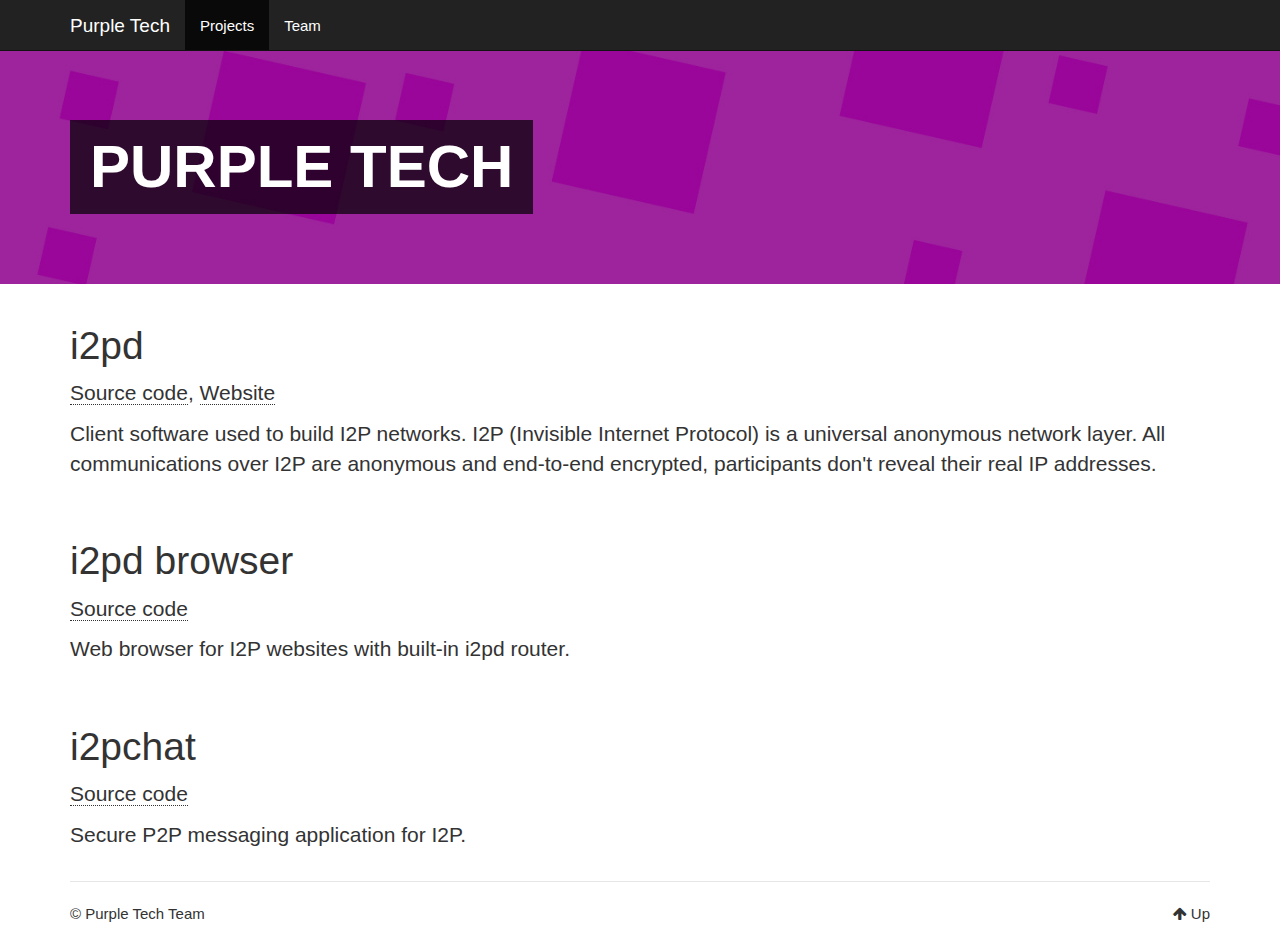
==== pages/projects.html @ a8786c10 "upload beta" ====
<!DOCTYPE html>
<html lang="en" prefix="og: http://ogp.me/ns# fb: https://www.facebook.com/2008/fbml">
<head>
    <title>Projects - Purple Tech</title>
    <!-- Using the latest rendering mode for IE -->
    <meta http-equiv="X-UA-Compatible" content="IE=edge">
    <meta charset="utf-8">
    <meta name="viewport" content="width=device-width, initial-scale=1.0">


    <link href="../images/favicon.png" rel="icon">

<link rel="canonical" href="../pages/projects.html">

        <meta name="author" content="Purple Tech Team" />
        <meta name="description" content="i2pd Source code, Website Client software used to build I2P networks. I2P (Invisible Internet Protocol) is a universal anonymous network layer. All communications over I2P are anonymous and end-to-end encrypted, participants don&#39;t reveal their real IP addresses. i2pd browser Source code Web browser for I2P websites with built-in i2pd router …" />

    <meta property="og:site_name" content="Purple Tech" />
    <meta property="og:type" content="article"/>
    <meta property="og:title" content="Projects"/>
    <meta property="og:url" content="../pages/projects.html"/>
    <meta property="og:description" content="i2pd Source code, Website Client software used to build I2P networks. I2P (Invisible Internet Protocol) is a universal anonymous network layer. All communications over I2P are anonymous and end-to-end encrypted, participants don&#39;t reveal their real IP addresses. i2pd browser Source code Web browser for I2P websites with built-in i2pd router …" />


    <!-- Bootstrap -->
        <link rel="stylesheet" href="../theme/css/bootstrap.cosmo.min.css" type="text/css"/>
    <link href="../theme/css/font-awesome.min.css" rel="stylesheet">

    <link href="../theme/css/pygments/native.css" rel="stylesheet">
    <link rel="stylesheet" href="../theme/css/style.css" type="text/css"/>





</head>
<body>

<div class="navbar navbar-default navbar-fixed-top" role="navigation">
	<div class="container">
        <div class="navbar-header">
            <button type="button" class="navbar-toggle" data-toggle="collapse" data-target=".navbar-ex1-collapse">
                <label for="nav-toggle" id="nav-toggle-label">
                    <span class="sr-only">Toggle navigation</span>
                    <span class="icon-bar"></span>
                    <span class="icon-bar"></span>
                    <span class="icon-bar"></span>
                </label>
            </button>
            <a href="../" class="navbar-brand">
Purple Tech            </a>
        </div>
        <input type="checkbox" id="nav-toggle" hidden>
        <div class="collapse navbar-collapse navbar-ex1-collapse">
            <ul class="nav navbar-nav">
                         <li class="active"><a href="../pages/projects.html">
                             Projects
                          </a></li>
                         <li><a href="../pages/team.html">
                             Team
                          </a></li>
            </ul>
            <ul class="nav navbar-nav navbar-right">
            </ul>
        </div>
        <!-- /.navbar-collapse -->
    </div>
</div> <!-- /.navbar -->
<!-- Banner -->
<style>
	#banner{
	    background-image:url("../images/banner.jpg");
	}
        body {
            padding-top: 50px;
        }
</style>

<div id="banner">
	<div class="container">
		<div class="copy">
			<h1>Purple Tech</h1>
		</div>
	</div>
</div><!-- End Banner -->
<div class="container">
    <div class="row">
        <div class="col-lg-12">
    <section id="content" class="body">
        
        <div class="entry-content">
            <h1>i2pd</h1>
<p><a href="https://github.com/PurpleI2P/i2pd">Source code</a>, <a href="http://i2pd.website">Website</a></p>
<p>Client software used to build I2P networks. I2P (Invisible Internet Protocol) is a universal anonymous network layer. All communications over I2P are anonymous and end-to-end encrypted, participants don't reveal their real IP addresses.</p>
<p><br></p>
<h1>i2pd browser</h1>
<p><a href="https://github.com/PurpleI2P/i2pdbroser">Source code</a></p>
<p>Web browser for I2P websites with built-in i2pd router.</p>
<p><br></p>
<h1>i2pchat</h1>
<p><a href="https://github.com/hypnosis-i2p/i2pchat">Source code</a></p>
<p>Secure P2P messaging application for I2P.</p>
        </div>
    </section>
        </div>
    </div>
</div>
<footer>
   <div class="container">
      <hr>
      <div class="row">
         <div class="col-xs-10">&copy;  Purple Tech Team
         </div>
         <div class="col-xs-2"><p class="pull-right"><i class="fa fa-arrow-up"></i> <a href="#">Up</a></p></div>
      </div>
   </div>
</footer>
</body>
</html>
---- theme/css/pygments/native.css ----
.highlight pre .hll { background-color: #404040 }
.highlight pre  { background: #202020; color: #d0d0d0 }
.highlight pre .c { color: #999999; font-style: italic } /* Comment */
.highlight pre .err { color: #a61717; background-color: #e3d2d2 } /* Error */
.highlight pre .esc { color: #d0d0d0 } /* Escape */
.highlight pre .g { color: #d0d0d0 } /* Generic */
.highlight pre .k { color: #6ab825; font-weight: bold } /* Keyword */
.highlight pre .l { color: #d0d0d0 } /* Literal */
.highlight pre .n { color: #d0d0d0 } /* Name */
.highlight pre .o { color: #d0d0d0 } /* Operator */
.highlight pre .x { color: #d0d0d0 } /* Other */
.highlight pre .p { color: #d0d0d0 } /* Punctuation */
.highlight pre .cm { color: #999999; font-style: italic } /* Comment.Multiline */
.highlight pre .cp { color: #cd2828; font-weight: bold } /* Comment.Preproc */
.highlight pre .c1 { color: #999999; font-style: italic } /* Comment.Single */
.highlight pre .cs { color: #e50808; font-weight: bold; background-color: #520000 } /* Comment.Special */
.highlight pre .gd { color: #d22323 } /* Generic.Deleted */
.highlight pre .ge { color: #d0d0d0; font-style: italic } /* Generic.Emph */
.highlight pre .gr { color: #d22323 } /* Generic.Error */
.highlight pre .gh { color: #ffffff; font-weight: bold } /* Generic.Heading */
.highlight pre .gi { color: #589819 } /* Generic.Inserted */
.highlight pre .go { color: #cccccc } /* Generic.Output */
.highlight pre .gp { color: #aaaaaa } /* Generic.Prompt */
.highlight pre .gs { color: #d0d0d0; font-weight: bold } /* Generic.Strong */
.highlight pre .gu { color: #ffffff; text-decoration: underline } /* Generic.Subheading */
.highlight pre .gt { color: #d22323 } /* Generic.Traceback */
.highlight pre .kc { color: #6ab825; font-weight: bold } /* Keyword.Constant */
.highlight pre .kd { color: #6ab825; font-weight: bold } /* Keyword.Declaration */
.highlight pre .kn { color: #6ab825; font-weight: bold } /* Keyword.Namespace */
.highlight pre .kp { color: #6ab825 } /* Keyword.Pseudo */
.highlight pre .kr { color: #6ab825; font-weight: bold } /* Keyword.Reserved */
.highlight pre .kt { color: #6ab825; font-weight: bold } /* Keyword.Type */
.highlight pre .ld { color: #d0d0d0 } /* Literal.Date */
.highlight pre .m { color: #3677a9 } /* Literal.Number */
.highlight pre .s { color: #ed9d13 } /* Literal.String */
.highlight pre .na { color: #bbbbbb } /* Name.Attribute */
.highlight pre .nb { color: #24909d } /* Name.Builtin */
.highlight pre .nc { color: #447fcf; text-decoration: underline } /* Name.Class */
.highlight pre .no { color: #40ffff } /* Name.Constant */
.highlight pre .nd { color: #ffa500 } /* Name.Decorator */
.highlight pre .ni { color: #d0d0d0 } /* Name.Entity */
.highlight pre .ne { color: #bbbbbb } /* Name.Exception */
.highlight pre .nf { color: #447fcf } /* Name.Function */
.highlight pre .nl { color: #d0d0d0 } /* Name.Label */
.highlight pre .nn { color: #447fcf; text-decoration: underline } /* Name.Namespace */
.highlight pre .nx { color: #d0d0d0 } /* Name.Other */
.highlight pre .py { color: #d0d0d0 } /* Name.Property */
.highlight pre .nt { color: #6ab825; font-weight: bold } /* Name.Tag */
.highlight pre .nv { color: #40ffff } /* Name.Variable */
.highlight pre .ow { color: #6ab825; font-weight: bold } /* Operator.Word */
.highlight pre .w { color: #666666 } /* Text.Whitespace */
.highlight pre .mb { color: #3677a9 } /* Literal.Number.Bin */
.highlight pre .mf { color: #3677a9 } /* Literal.Number.Float */
.highlight pre .mh { color: #3677a9 } /* Literal.Number.Hex */
.highlight pre .mi { color: #3677a9 } /* Literal.Number.Integer */
.highlight pre .mo { color: #3677a9 } /* Literal.Number.Oct */
.highlight pre .sb { color: #ed9d13 } /* Literal.String.Backtick */
.highlight pre .sc { color: #ed9d13 } /* Literal.String.Char */
.highlight pre .sd { color: #ed9d13 } /* Literal.String.Doc */
.highlight pre .s2 { color: #ed9d13 } /* Literal.String.Double */
.highlight pre .se { color: #ed9d13 } /* Literal.String.Escape */
.highlight pre .sh { color: #ed9d13 } /* Literal.String.Heredoc */
.highlight pre .si { color: #ed9d13 } /* Literal.String.Interpol */
.highlight pre .sx { color: #ffa500 } /* Literal.String.Other */
.highlight pre .sr { color: #ed9d13 } /* Literal.String.Regex */
.highlight pre .s1 { color: #ed9d13 } /* Literal.String.Single */
.highlight pre .ss { color: #ed9d13 } /* Literal.String.Symbol */
.highlight pre .bp { color: #24909d } /* Name.Builtin.Pseudo */
.highlight pre .vc { color: #40ffff } /* Name.Variable.Class */
.highlight pre .vg { color: #40ffff } /* Name.Variable.Global */
.highlight pre .vi { color: #40ffff } /* Name.Variable.Instance */
.highlight pre .il { color: #3677a9 } /* Literal.Number.Integer.Long */
---- theme/css/style.css ----
body {
    padding-top: 70px;
}

#sidebar .list-group, #sidebar .list-group-item {
    background-color: transparent;
}

/* for list-groups nested within a list-group-item, reset the bottom margin */
.list-group-item > .list-group {
    margin-bottom: 0px;
}

/* for list-group-items nested within a list-group-item, reset the bottom
   padding of the last item, b/c the containing item has paddimg already
 */
.list-group-item .list-group-item:last-child {
    padding-bottom: 0px;
}

.list-group-item {
    border: none;
}

.tag-0 {
    font-size: 16pt;
}

.tag-1 {
    font-size: 13pt;
}

.tag-2 {
    font-size: 10pt;
}

.tag-3 {
    font-size: 8pt;
}

.tag-4 {
    font-size: 6pt;
}

#aboutme {
    padding-top: 0px;
    padding-bottom: 5px;
    -ms-word-break: normal;
    word-break: normal;
}

#sidebar {
    padding-top: 0px;
    -ms-word-break: break-all;
    word-break: break-all;
    word-break: break-word;
    -webkit-hyphens: auto;
    -moz-hyphens: auto;
    -ms-hyphens: auto;
    hyphens: auto;
}

#sidebar a {
    color: inherit;
}

.icon-label {
    margin-left: 10px;
}

/* Example for how to control spacing between icon and label in specific
   lists in the sidebar. To change, override in your CUSTOM_CSS           */
#sidebar #social i {
    margin-right: 3px;
}

a, a:hover {
    color: inherit;
}
.entry-content {
    font-size: 1.4em;
}

.entry-content a {
    text-decoration: none;
    border-bottom: 1px dotted;
}

.entry-content a:hover {
    text-decoration: none;
    border-bottom: 1px solid;
}

.entry-content img {
    max-width: 100%;
    height: auto;
}

.entry-content figcaption, .caption {
    font-size: small;
    margin-bottom: 2px;
}

.summary img {
    max-width: 100%;
    height: auto;
}


.floatright, .align-right {
    float: right;
}

.floatleft, .align-left {
    float: left;
}

.floatcenter, .align-center {
    display: block;
    margin-left: auto;
    margin-right: auto;
}

figure.floatright, .align-right {
    margin-left: 4px;
}

figure.floatleft, .align-left {
    margin-right: 4px;
}

figure.floatcenter, .align-center {
    margin-bottom: 11px;
}

.highlighttable pre {
    /* Removes bootstrap default margin-bottom */
    margin-bottom: 0px;
}

.highlighttable {
    /* Adds them margin-bottom to highlightable instead of <pre> */
    margin-bottom: 11px;
}

.highlighttable {
    width: 100%;
}

#categories ul, #tags ul {
    list-style: none;
    padding: 0;
    margin-left: 0;
}

.docutils.footnote td.label {
    display: table-cell;
    font-size: inherit;
    font-weight: inherit;
    line-height: inherit;
    color: inherit;
    text-align: inherit;
    white-space: inherit;
    border-radius: inherit;
}

.categories-timestamp {
    color: #AAAAAA;
    font-size: 0.9em;
    margin-right: 10px;
}

.tagcloud li {
    padding: 0px;
}

#banner {
    background-repeat: no-repeat;
    background-position: top center;
    background-attachment: scroll;
    background-size: cover;
    background-color: #C4C4C4;
    margin: 0 0 20px;
    padding: 70px 0; /*controls padding around inner text*/
    position: relative;
}

#banner .copy {
    background: none repeat scroll 0 0 rgba(0, 0, 0, 0.7);
    display: inline;
    float: left;
    max-width: 600px;
    padding: 20px;
    position: relative;
    z-index: 1;
}

#banner h1 {
    color: #fff;
    font-family: "HelveticaNeue-CondensedBold","Helvetica Neue CE 600 Condensed","Helvetica Neue LT Condensed","Helvetica Neue 600 Condensed","HelveticaNeue-BoldCondensed","Helvetica Neue BoldCondensed","Helvetica Neue",Helvetica,Arial,sans-serif;
    font-size: 60px;
    font-stretch: condensed;
    font-weight: 700;
    line-height: 0.9;
    margin: 0;
    text-transform: uppercase;
}
#banner .intro {
    color: #fff;
    font-size: 21px;
    line-height: 1.33;
    opacity: 0.75;
}
#banner .btn, #banner .intro {
    margin-left: 4px;
}

/* Solutions for mobile and small screens  */
@media (max-width: 650px) {
    #banner h1{
       font-size: 30px; /* !important;*/
    }
    #banner .intro{
        font-size: 16px;
    }
}

:target:before {
  content:"";
  display:block;
  height:50px;
  /* fixed header height*/

  margin:-50px 0 0;
  /* negative fixed header height */
}

.gap-right {
    margin-right: 10px;
}

.gap-left {
  margin-left: 10px;
}

#nav-toggle-label {
    display: inline !important;
    margin-bottom: 0px !important;
}
#nav-toggle:checked + div {
    display: block;
}
a.social-icon {
    border-bottom: none;
}
a.social-icon:hover {
    text-decoration: none;
    border-bottom: none;
}
a.social-icon img {
    max-height: 1em;
}

img.front { max-height: 150px; }
.front-div div.row { margin-top: 70px; }
.front-div a:hover { color: cyan; }
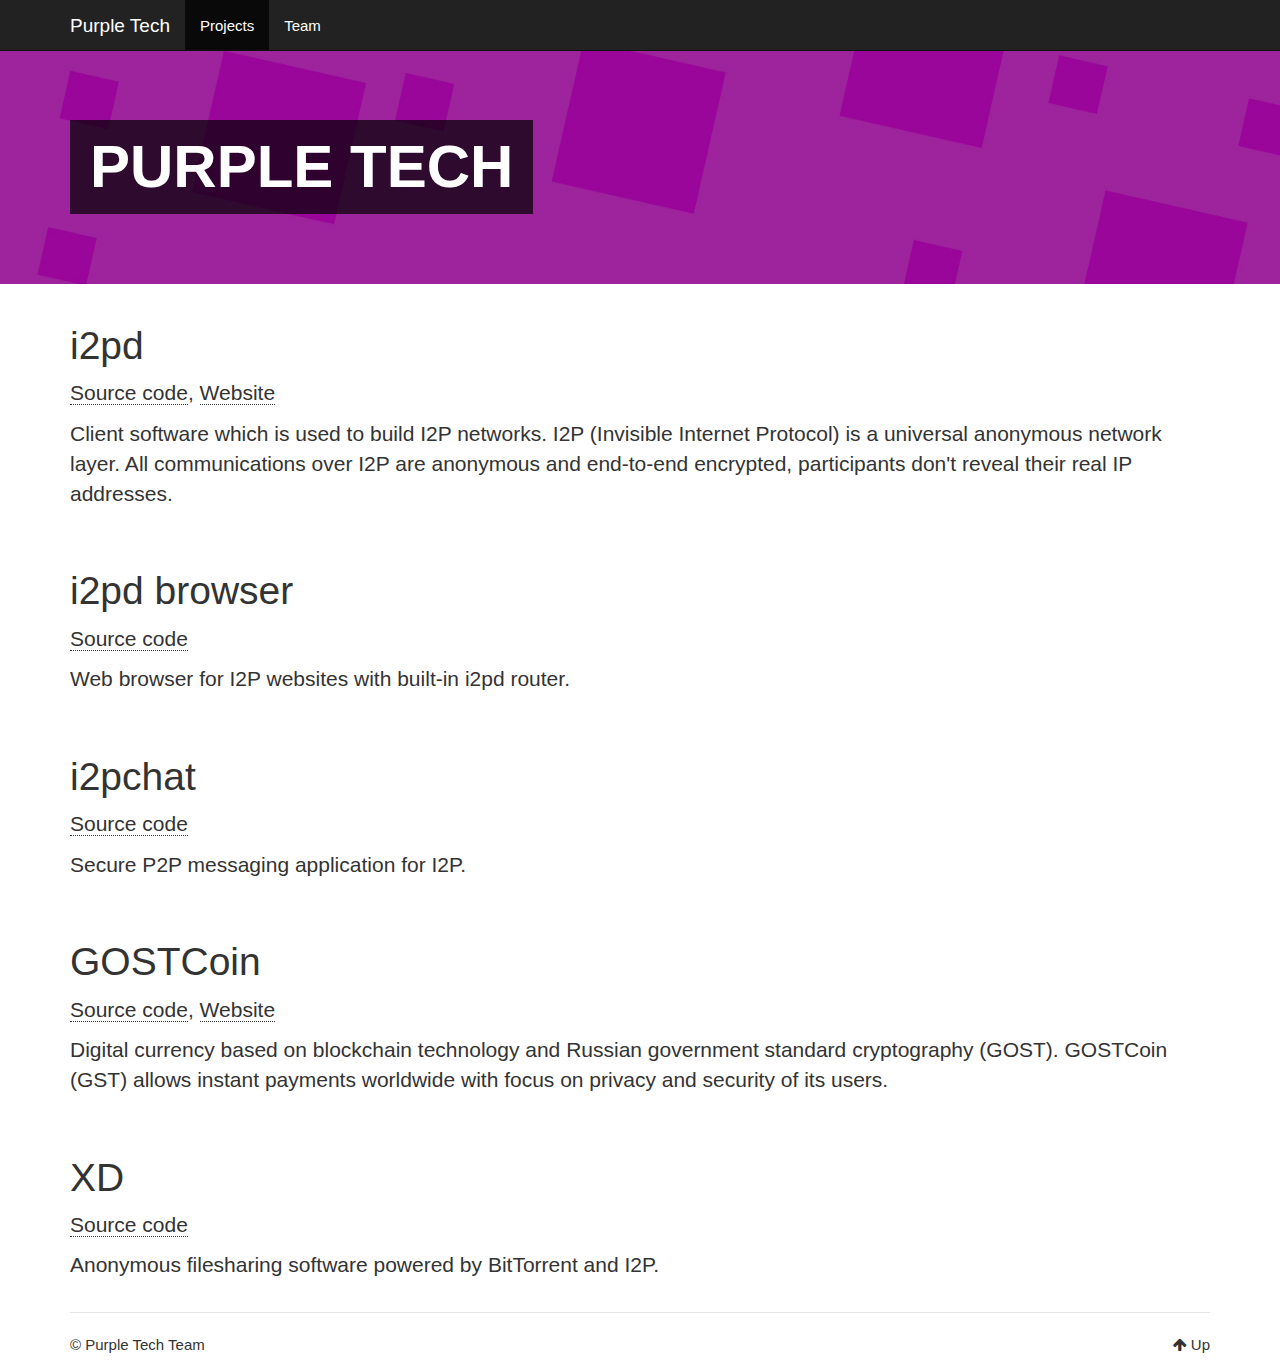
==== commit 371620aa: "Add XD" ====
--- a/pages/projects.html
+++ b/pages/projects.html
@@ -13,13 +13,13 @@
 <link rel="canonical" href="../pages/projects.html">
 
         <meta name="author" content="Purple Tech Team" />
-        <meta name="description" content="i2pd Source code, Website Client software used to build I2P networks. I2P (Invisible Internet Protocol) is a universal anonymous network layer. All communications over I2P are anonymous and end-to-end encrypted, participants don&#39;t reveal their real IP addresses. i2pd browser Source code Web browser for I2P websites with built-in i2pd router …" />
+        <meta name="description" content="i2pd Source code, Website Client software which is used to build I2P networks. I2P (Invisible Internet Protocol) is a universal anonymous network layer. All communications over I2P are anonymous and end-to-end encrypted, participants don&#39;t reveal their real IP addresses. i2pd browser Source code Web browser for I2P websites with built-in …" />
 
     <meta property="og:site_name" content="Purple Tech" />
     <meta property="og:type" content="article"/>
     <meta property="og:title" content="Projects"/>
     <meta property="og:url" content="../pages/projects.html"/>
-    <meta property="og:description" content="i2pd Source code, Website Client software used to build I2P networks. I2P (Invisible Internet Protocol) is a universal anonymous network layer. All communications over I2P are anonymous and end-to-end encrypted, participants don&#39;t reveal their real IP addresses. i2pd browser Source code Web browser for I2P websites with built-in i2pd router …" />
+    <meta property="og:description" content="i2pd Source code, Website Client software which is used to build I2P networks. I2P (Invisible Internet Protocol) is a universal anonymous network layer. All communications over I2P are anonymous and end-to-end encrypted, participants don&#39;t reveal their real IP addresses. i2pd browser Source code Web browser for I2P websites with built-in …" />
 
 
     <!-- Bootstrap -->
@@ -91,7 +91,7 @@
         <div class="entry-content">
             <h1>i2pd</h1>
 <p><a href="https://github.com/PurpleI2P/i2pd">Source code</a>, <a href="http://i2pd.website">Website</a></p>
-<p>Client software used to build I2P networks. I2P (Invisible Internet Protocol) is a universal anonymous network layer. All communications over I2P are anonymous and end-to-end encrypted, participants don't reveal their real IP addresses.</p>
+<p>Client software which is used to build I2P networks. I2P (Invisible Internet Protocol) is a universal anonymous network layer. All communications over I2P are anonymous and end-to-end encrypted, participants don't reveal their real IP addresses.</p>
 <p><br></p>
 <h1>i2pd browser</h1>
 <p><a href="https://github.com/PurpleI2P/i2pdbroser">Source code</a></p>
@@ -100,6 +100,15 @@
 <h1>i2pchat</h1>
 <p><a href="https://github.com/hypnosis-i2p/i2pchat">Source code</a></p>
 <p>Secure P2P messaging application for I2P.</p>
+<p><br></p>
+<h1>GOSTCoin</h1>
+<p><a href="https://github.com/GOSTSec/gostcoin">Source code</a>, <a href="http://gostco.in">Website</a></p>
+<p>Digital currency based on blockchain technology and Russian government standard cryptography (GOST). 
+GOSTCoin (GST) allows instant payments worldwide with focus on privacy and security of its users.</p>
+<p><br></p>
+<h1>XD</h1>
+<p><a href="https://github.com/majestrate/XD">Source code</a></p>
+<p>Anonymous filesharing software powered by BitTorrent and I2P.</p>
         </div>
     </section>
         </div>
